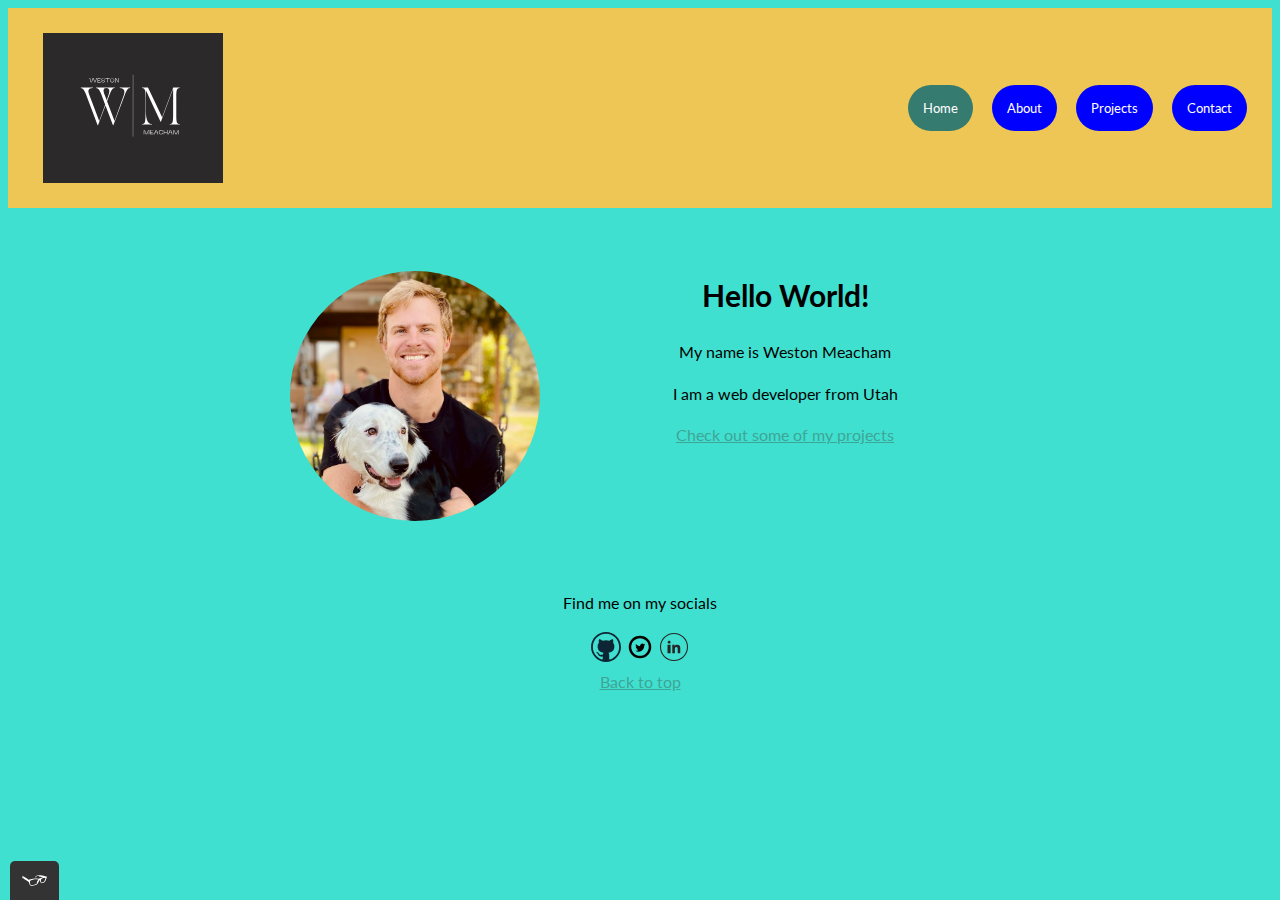
==== index.html @ 765415d3 "added files to project" ====
<!DOCTYPE html>
<html lang="en">
    
    <head>
      <meta charset="utf-8">
      <meta name="viewport" content="width=device-width, initial-scale=1">
      <title>Westons Projects</title>
      <link rel="shortcut icon" href="img/laptop.ico" type="image/x-icon">
      <link href="https://fonts.googleapis.com/css2?family=Lato:wght@400;700&display=swap" rel="stylesheet">
      <link rel="stylesheet" type="text/css" href="css/style.production.css">
     </head>
            
    <body>
        <header class="page-header">
            <!-- Add your logo here -->
            <img src="img/logo.svg" alt="Personal logo of my name Weston Meacham" class="page-header__item">
            <nav class="main-navigation page-header__item">
                <ul role="menubar" class="navigation-list">
                  <li role="presentation">
                    <a href="index.html" role="menuitem" class="navigation-list__item navigation-list__item--active"><button>Home</button></a>
                  </li>
                  <li role="presentation">
                    <a href="about.html" role="menuitem" class="navigation-list__item"><button class="button_secondary">About</button></a>
                  </li>
                  <li role="presentation">
                    <a href="work.html" role="menuitem" class="navigation-list__item"><button class="button_secondary">Projects</button></a>
                  </li>
                  <li role="presentation">
                    <a href="contact.html" role="menuitem" class="navigation-list__item"><button class="button_secondary">Contact</button></a>
                  </li>
                </ul>
            </nav>
        </header>
        
        <div class="profile">
            <img src="img/weston.png" class="profile__portrait" alt="A photo of me">
            <div class="profile__intro">
              <h1>Hello World!</h1>
              <p>My name is Weston Meacham</p>
              <p>I am a <span>web</span> developer from Utah</p>
              <a href="#">Check out some of my projects</a>
            </div>
        </div>
        
        <footer class="page-footer">
            <p>Find me on my socials</p>
            <div class="social-media">
              <img src="img/github.svg" width="30" height="30" alt="Github">
              <img src="img/twitter.svg" width="30" height="30" alt="Twitter">
              <img src="img/linkedin.svg" width="30" height="30" alt="Linked In">
            </div>
            <a href="#">Back to top</a>
        </footer>
        
    <script src="js/tota11y.main.js"></script>
    </body>
    </html>
---- css/style.production.css ----
/*
* Prefixed by https://autoprefixer.github.io
* PostCSS: v8.4.14,
* Autoprefixer: v10.4.7
* Browsers: last 4 version
*/

* {
    -webkit-box-sizing: border-box;
            box-sizing: border-box;
}

/* Body and headings*/

body {
    font-family: 'Lato', sans-serif;
    font-weight: 400;
    font-size: 16px;
    line-height: 1.6;
    background-color: turquoise;
}

h1 {
    font-size: 30px;
    font-weight: 700;
    text-align: center;
}

h2 {
    font-size: 24px;
    font-weight: 700;
}

h3 {
    font-size: 18px;
    font-weight: 700;
}

/* Links etc */

a {
    color: #3ea596;
}

a:visited {
    /*visited link */
    color: purple;
}

a:hover, a:focus {
    /* No underlining when hovering over a link */
    text-decoration: none;
}

a:active {
    /* selected link */
    color: #489c79;
}

/* Buttons */

.button, 
button {
    /* overwrites browser defaults and resets the border */
    border: none;
    display: inline-block;
    /* takes the font from the outer container */
    font-family: inherit;
    /* styles the background color, font color, and text decoration (underline, etc.) of the button */
    background-color: #357b70;
    color: white;
    text-decoration: none;
    /*adds spacing to the button (this will be discussed more in-depth later) */
    padding: 15px;
    border-radius: 30px;
    /* gives the button a bottom border with a width of 2px, a type of solid, and a color in RGBA format */
    border-bottom: 2px solid border;
   /* What is all of this webkit stuff? I never put them in*/
    -webkit-transition-duration: 0.2s;
         -o-transition-duration: 0.2s;
            transition-duration: 0.2s;
    -webkit-transition-property: opacity;
    -o-transition-property: opacity;
    transition-property: opacity;
}

button:hover,
button:focus,
.button:hover,
.button:focus {
    /*lets the mouse appear as a hand when hovering over the button */
    cursor: pointer;
    /* reduces the opacity of the button to 80% */
    opacity: 0.8;
}

.button_secondary {
    background-color: blue;
    color: white;
}

/* Header */

.page-header {
    display: -webkit-box;
    display: -ms-flexbox;
    display: flex;
    width: 100%;
    padding: 25px;
    align-items: center;
    background-color: #edc655;
}

.page-header__item {
    -webkit-box-flex: 0;
        -ms-flex: 0 1 200px;
            flex: 0 1 200px;
}

.page-header__item:last-child {
    -webkit-box-flex: 1;
        -ms-flex-positive: 1;
            flex-grow: 1;
    text-align: right;
}

/* Nav */

.navigation-list {
    list-style-type: none;
}

.navigation-list li {
    display: inline-block;
    margin-left: 15px;
}

.navigation-list__item--active {
    text-decoration: none;
}

/* Footer */

.page-footer {
    clear: both;
    display: -webkit-box;
    display: -ms-flexbox;
    display: flex;
    -webkit-box-orient: vertical;
    -webkit-box-direction: normal;
        -ms-flex-direction: column;
            flex-direction: column;
    text-align: center;
    margin-top: 10%;
}

.social-media {
    text-decoration: none;
}

/* Profile - Home Page */

.profile {
    max-width: 700px;
    margin: 5% auto;
    align-items: baseline;
}

.profile__portrait {
    float: left;
    width: 250px;
    margin-right: 40px;
    border-radius: 50%;
}

.profile__intro {
    text-align: center;
}

/* About page */

.about {
    text-align: center;
    max-width: 700px;
    margin: 0 auto;
}

.experience-list {
    list-style-type: none;
}

.experience-list li{
    text-align: center;
}

.about-cv {
    display: -webkit-box;
    display: -ms-flexbox;
    display: flex;
    -webkit-box-pack: center;
        -ms-flex-pack: center;
            justify-content: center;
}

table {
    text-align: left;
    background-color: #aee0ff;
    border-radius: 10px;
    padding: 3%;
    margin-top: 5%;
    margin-left: auto;
    margin-right: auto;
}

/* Projects page */
.grid_item {
    display: inline-block;
    width: 33%;
}

@supports (display: grid) {
    .grid {
    display: grid;
    grid-template-columns: 1fr 1fr 1fr;
    grid-gap: 20px;
    }

    .grid__item {
    background-color: #aee0ff;
    width: auto;
    min-height: auto;
    padding: 20px;
    margin: 0;
    border-radius: 10px;
    transition: transform 0.2s ease;
    }

    .grid__item:hover .grid_overlay{
        transform: scale(1.02);
        cursor: pointer;
        display: block;
    }

    .grid_overlay {
    background-color: rgba(255, 255, 255, 0.7);
    display: none; /* Initially hidden */
    color: #004d7d;
    padding: 20px;
    box-sizing: border-box;
    margin-top: 2%;
    border-radius: 5px;
    }

    .grid__item:first-child {
    grid-column: 1 / 3;
    grid-row: 1 / 2;
    }

    .grid__item:last-child {
    grid-column-start: 1;
    grid-column-end: 4;
    }
}

@media all and (max-width: 500px) {
    .grid {
        grid-template-columns: 1fr;
    }

}
@media all and (min-width: 500px) and (max-width:850px) {
    .grid {
        grid-template-columns: 1fr 1fr;
    }
}
@media all and (max-width: 850px) {
    .grid {
        grid-gap: 15px
    }
    .grid_item:first-child, .grid_item:last-child {
        grid-column: auto / auto;
        grid-row: auto / auto;
    }
    h1 {
        font-size: 22px;
    }
}
/*
.grid {
     What is "-ms-grid"? and why do I need it? 
    display: -ms-grid;
    display: grid;
    -ms-grid-columns: 1fr 20px 1fr 20px 1fr;
    grid-template-columns: 1fr 1fr 1fr;
    grid-gap: 20px;
}

.grid__item {
    background-color: lightgray;
    padding: 50px;
    border-radius: 10%;
}

@media all and (max-width: 750px) {
    shared code 
}

@media all and (max-width: 500px) {
    .grid {
        -ms-grid-columns: 1fr;
        grid-template-columns: 1fr;
    }
}
@media all and (min-width: 500px) and (max-width: 750px) {
    .grid {
        -ms-grid-columns: 1fr 20px 1fr;
        grid-template-columns: 1fr 1fr;
    }
}
@media all and (max-width: 750px) {
    .grid {
        grid-gap: 10px;
    }
    .grid__item:last-child {
        grid-column: auto / auto;
        grid-row: auto / auto;
    }
    h1 {
        font-size: 22px;
    }
}
*/

/* Contact Page */

.grid-message {
	display: grid;
	/* grid-template-columns: 300px 300px 300px, or 1fr 1fr 1fr; fractions are better than pixels - they are responsive */
	grid-template-columns: 1fr;
	grid-gap: 20px;
    margin: 0 600px 0;
    text-align: center;
}

.grid-message_item {
	background-color: lightgrey;
	color: #2b2b2b;
	width: auto;
	min-height: auto;
	padding: 50px;
	border-radius: 20px;
}

.submit {
    border: none;
    font-family: inherit;
    background-color: #e7592f;
    color: white;
    text-decoration: none;
    padding: 8px 16px;
    border-radius: 20px;
    border-width: 2px #574c5c;
}

/* Animation */

@keyframes color-change {
    0% {
        fill: #edc655;
    }
    50% {
        fill: #fcffad;
    }
    100% {
        fill: #f76414;
    }
}

.sun {
    -webkit-animation-duration: 4s;
            animation-duration: 4s;
    -webkit-animation-name: color-change;
            animation-name: color-change;
    -webkit-animation-iteration-count: infinite;
            animation-iteration-count: infinite;
    -webkit-animation-direction: alternate;
            animation-direction: alternate;
    -webkit-animation-timing-function: linear;
            animation-timing-function: linear;
}

@-webkit-keyframes cloud-move {
    from {
        -webkit-transform: translate(0, 50px);
                transform: translate(0, 50px);
    }
    to {
        -webkit-transform: translate(200px, 50px);
                transform: translate(200px, 50px);
    }
}

@keyframes cloud-move {
    from {
        -webkit-transform: translate(0, 50px);
                transform: translate(0, 50px);
    }
    to {
        -webkit-transform: translate(200px, 50px);
                transform: translate(200px, 50px);
    }
}

.cloud-front {
    -webkit-animation-duration: 30s;
            animation-duration: 30s;
    -webkit-animation-name: cloud-move;
            animation-name: cloud-move;
    -webkit-animation-iteration-count: infinite;
            animation-iteration-count: infinite;
    -webkit-animation-direction: alternate;
            animation-direction: alternate;
    -webkit-animation-timing-function: linear;
            animation-timing-function: linear;
}

@-webkit-keyframes cloud-move-reverse {
    from {
        -webkit-transform: translate(446px, 48px);
                transform: translate(446px, 48px);
    }
    to {
        -webkit-transform: translate(100px,48px);
                transform: translate(100px,48px);
    }
}

@keyframes cloud-move-reverse {
    from {
        -webkit-transform: translate(446px, 48px);
                transform: translate(446px, 48px);
    }
    to {
        -webkit-transform: translate(100px,48px);
                transform: translate(100px,48px);
    }
}

.cloud-back {
    -webkit-animation: 34s cloud-move-reverse infinite alternate linear;
            animation: 34s cloud-move-reverse infinite alternate linear;
}
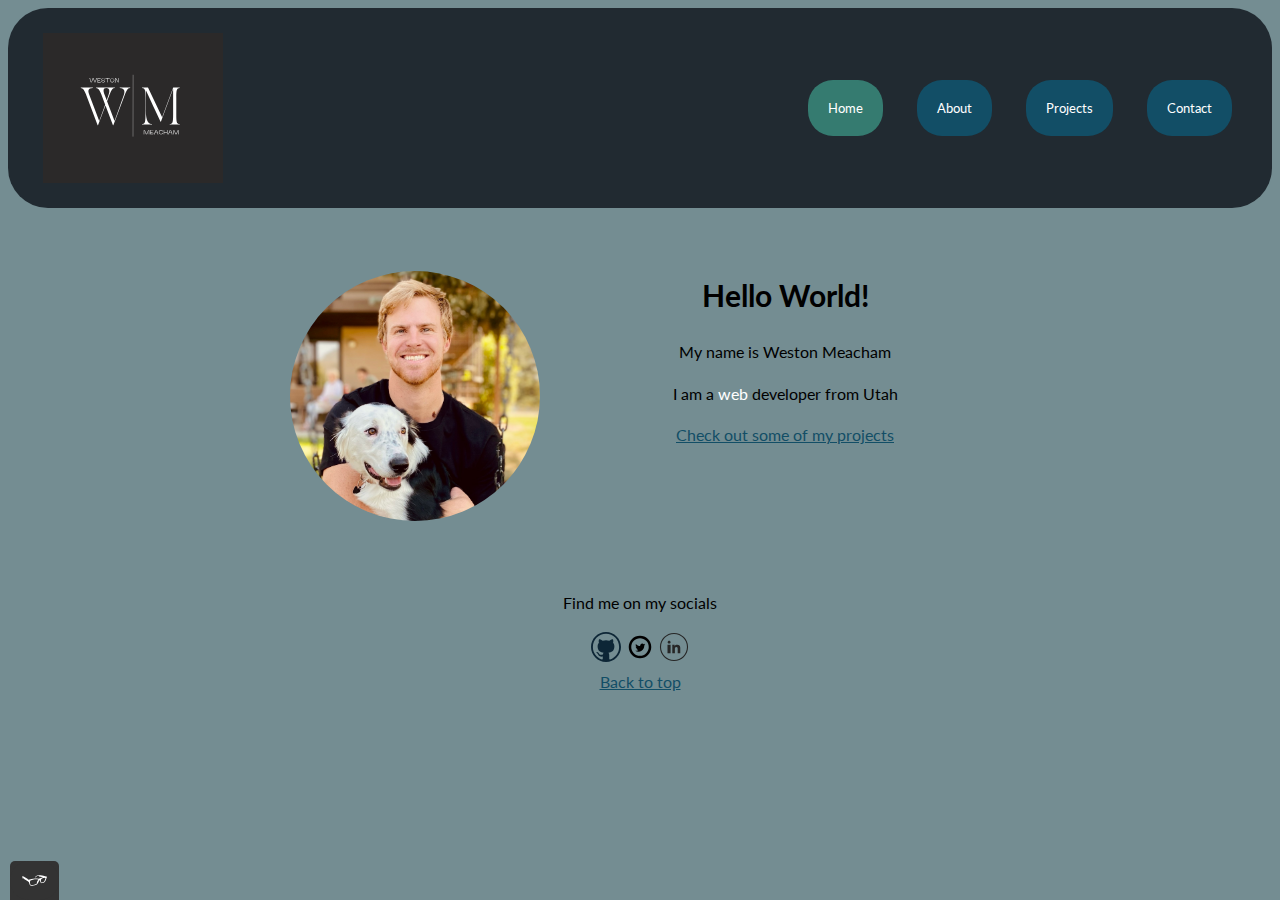
==== commit 523da309: "Small esthetic changes" ====
--- a/index.html
+++ b/index.html
@@ -37,22 +37,21 @@
             <div class="profile__intro">
               <h1>Hello World!</h1>
               <p>My name is Weston Meacham</p>
-              <p>I am a <span>web</span> developer from Utah</p>
-              <a href="#">Check out some of my projects</a>
+              <p>I am a <span class="span">web</span> developer from Utah</p>
+              <a href="work.html">Check out some of my projects</a>
             </div>
         </div>
         
         <footer class="page-footer">
             <p>Find me on my socials</p>
             <div class="social-media">
-              <img src="img/github.svg" width="30" height="30" alt="Github">
-              <img src="img/twitter.svg" width="30" height="30" alt="Twitter">
-              <img src="img/linkedin.svg" width="30" height="30" alt="Linked In">
+              <a href="https://github.com/westonmeacham" target="_blank"><img src="img/github.svg" width="30" height="30" alt="Github"></a>
+              <a href="https://x.com/WMeeks8" target="_blank"><img src="img/twitter.svg" width="30" height="30" alt="Twitter"></a>
+              <a href="https://www.linkedin.com/in/weston-meacham-21106516a/" target="_blank"><img src="img/linkedin.svg" width="30" height="30" alt="LinkedIn"></a>
             </div>
             <a href="#">Back to top</a>
         </footer>
         
     <script src="js/tota11y.main.js"></script>
     </body>
-    </html>
-
+    </html>--- a/css/style.production.css
+++ b/css/style.production.css
@@ -17,7 +17,7 @@
     font-weight: 400;
     font-size: 16px;
     line-height: 1.6;
-    background-color: turquoise;
+    background-color: #748d92;
 }
 
 h1 {
@@ -39,22 +39,27 @@
 /* Links etc */
 
 a {
-    color: #3ea596;
+    color: #124e66;
 }
 
 a:visited {
     /*visited link */
-    color: purple;
+    color: #124e66;
 }
 
 a:hover, a:focus {
     /* No underlining when hovering over a link */
     text-decoration: none;
+    color: #357b70;
 }
 
 a:active {
     /* selected link */
     color: #489c79;
+}
+
+.span {
+    color: white;
 }
 
 /* Buttons */
@@ -71,8 +76,8 @@
     color: white;
     text-decoration: none;
     /*adds spacing to the button (this will be discussed more in-depth later) */
-    padding: 15px;
-    border-radius: 30px;
+    padding: 20px;
+    border-radius: 25px;
     /* gives the button a bottom border with a width of 2px, a type of solid, and a color in RGBA format */
     border-bottom: 2px solid border;
    /* What is all of this webkit stuff? I never put them in*/
@@ -82,6 +87,7 @@
     -webkit-transition-property: opacity;
     -o-transition-property: opacity;
     transition-property: opacity;
+    margin-right: 15px;
 }
 
 button:hover,
@@ -95,7 +101,7 @@
 }
 
 .button_secondary {
-    background-color: blue;
+    background-color: #124e66;
     color: white;
 }
 
@@ -108,7 +114,8 @@
     width: 100%;
     padding: 25px;
     align-items: center;
-    background-color: #edc655;
+    background-color: #212a31;
+    border-radius: 40px;
 }
 
 .page-header__item {
@@ -204,7 +211,7 @@
 
 table {
     text-align: left;
-    background-color: #aee0ff;
+    background-color: #d3d9d4;
     border-radius: 10px;
     padding: 3%;
     margin-top: 5%;
@@ -226,7 +233,7 @@
     }
 
     .grid__item {
-    background-color: #aee0ff;
+    background-color: #d3d9d4;
     width: auto;
     min-height: auto;
     padding: 20px;
@@ -244,7 +251,7 @@
     .grid_overlay {
     background-color: rgba(255, 255, 255, 0.7);
     display: none; /* Initially hidden */
-    color: #004d7d;
+    color: #124e66;
     padding: 20px;
     box-sizing: border-box;
     margin-top: 2%;
@@ -338,12 +345,15 @@
 	/* grid-template-columns: 300px 300px 300px, or 1fr 1fr 1fr; fractions are better than pixels - they are responsive */
 	grid-template-columns: 1fr;
 	grid-gap: 20px;
-    margin: 0 600px 0;
-    text-align: center;
+    max-width: 400px;
+    margin: 0 auto;
+   /* margin: 0 600px 0; */
+    text-align: center;
+    /* justify-content: center; */
 }
 
 .grid-message_item {
-	background-color: lightgrey;
+	background-color: #d3d9d4;
 	color: #2b2b2b;
 	width: auto;
 	min-height: auto;
@@ -351,10 +361,16 @@
 	border-radius: 20px;
 }
 
+.form-feedback {
+    margin-top: 20px;
+    font-size: 16px;
+    text-align: center;
+}
+
 .submit {
     border: none;
     font-family: inherit;
-    background-color: #e7592f;
+    background-color: #124e66;
     color: white;
     text-decoration: none;
     padding: 8px 16px;
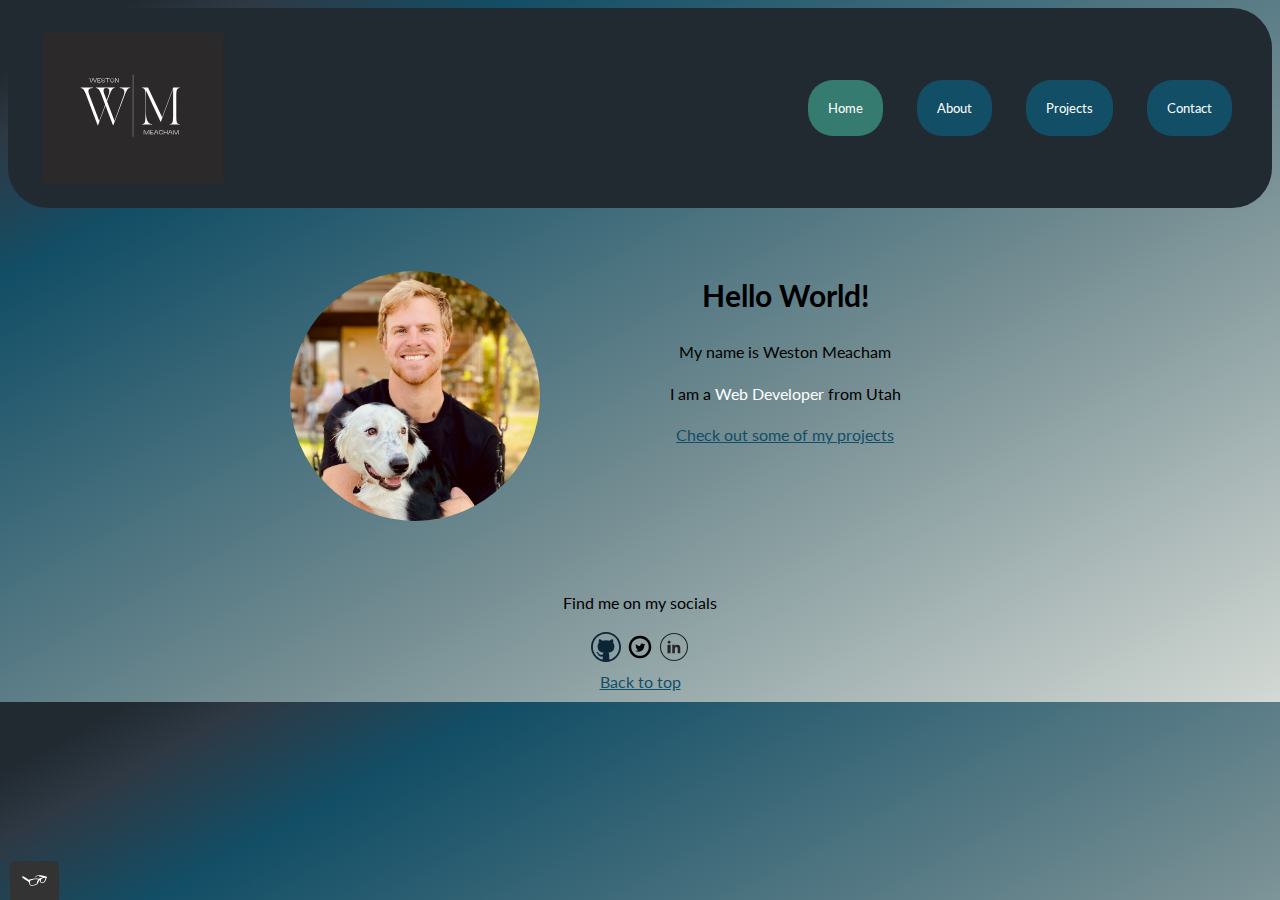
==== commit 419e9257: "added animation" ====
--- a/index.html
+++ b/index.html
@@ -37,7 +37,7 @@
             <div class="profile__intro">
               <h1>Hello World!</h1>
               <p>My name is Weston Meacham</p>
-              <p>I am a <span class="span">web</span> developer from Utah</p>
+              <p>I am a <span class="span">Web Developer</span> from Utah</p>
               <a href="work.html">Check out some of my projects</a>
             </div>
         </div>
--- a/css/style.production.css
+++ b/css/style.production.css
@@ -18,6 +18,7 @@
     font-size: 16px;
     line-height: 1.6;
     background-color: #748d92;
+    background: linear-gradient(to bottom right, #212a31 5%, #2e3944 10%, #124e66 20%, #748d92, #d3d9d4)
 }
 
 h1 {
@@ -178,6 +179,12 @@
     width: 250px;
     margin-right: 40px;
     border-radius: 50%;
+    transition-property: opacity;
+    transition-duration: 1s;
+    transition-timing-function: ease-in-out;
+    @starting-style {
+        opacity: 0;
+    }
 }
 
 .profile__intro {
@@ -347,9 +354,7 @@
 	grid-gap: 20px;
     max-width: 400px;
     margin: 0 auto;
-   /* margin: 0 600px 0; */
-    text-align: center;
-    /* justify-content: center; */
+    text-align: center;
 }
 
 .grid-message_item {
